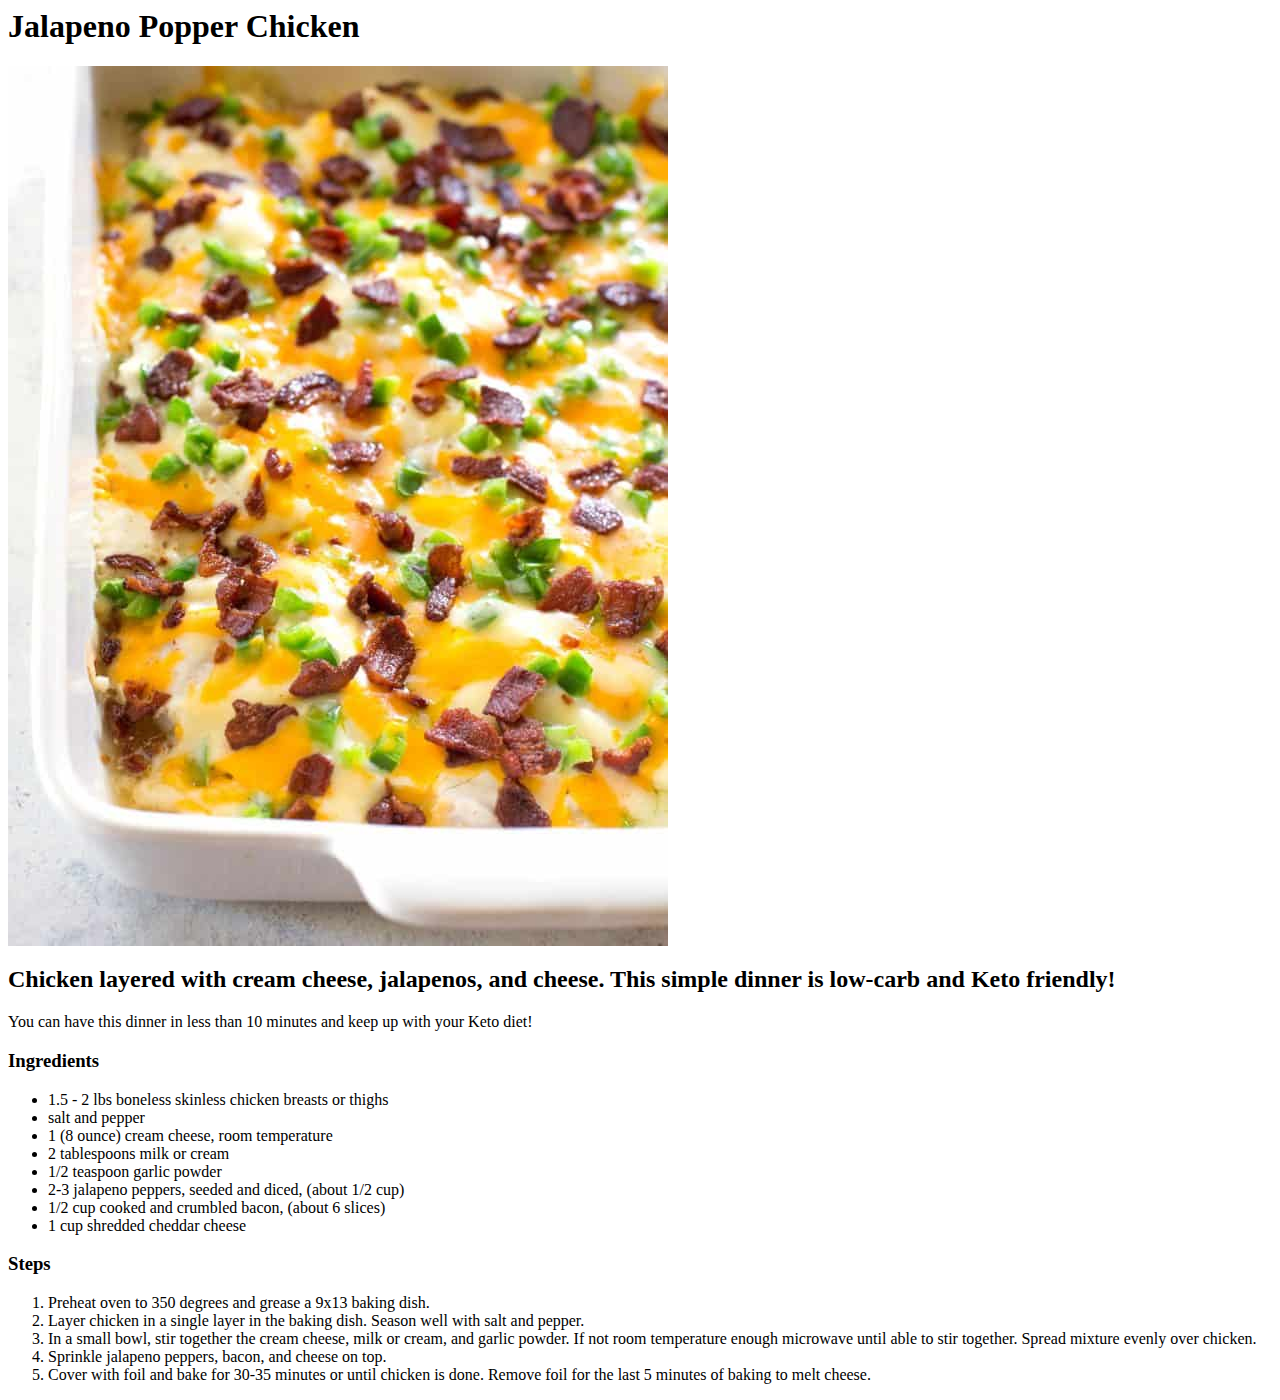
==== recipes/jalapeno-popper-chicken.html @ 94b83726 "modified index.html, added jalapeno popper chicken and viking feast image, created jalapeno-popper-c" ====
<!DOCTYPE>
<html lang="en">
    <head>
        <meta charset="utf-8">
        <title>Jalapeno Popper Chicken</title>
    </head>
    <body>
        <h1>Jalapeno Popper Chicken</h1>
            <img src="../images/jalapeno-popper-chicken.jpg" alt="Jalapeno Popper Chicken">
        <h2>Chicken layered with cream cheese, jalapenos, and cheese. This simple dinner is low-carb and Keto friendly!</h2>
            <p>You can have this dinner in less than 10 minutes and keep up with your Keto diet!</p>
        <h3>Ingredients</h3>
            <ul>
                <li>1.5 - 2 lbs boneless skinless chicken breasts or thighs</li>
                <li>salt and pepper </li>
                <li>1 (8 ounce) cream cheese, room temperature</li>
                <li>2 tablespoons milk or cream</li>
                <li>1/2 teaspoon garlic powder </li>
                <li>2-3 jalapeno peppers, seeded and diced, (about 1/2 cup) </li>
                <li>1/2 cup cooked and crumbled bacon, (about 6 slices) </li>
                <li>1 cup shredded cheddar cheese</li>
            </ul>
        <h3>Steps</h3>
            <ol>
                <li>Preheat oven to 350 degrees and grease a 9x13 baking dish.</li>
                <li>Layer chicken in a single layer in the baking dish. Season well with salt and pepper. </li>
                <li>In a small bowl, stir together the cream cheese, milk or cream, and garlic powder. If not room temperature enough microwave until able to stir together. Spread mixture evenly over chicken. </li>
                <li>Sprinkle jalapeno peppers, bacon, and cheese on top. </li>
                <li>Cover with foil and bake for 30-35 minutes or until chicken is done. Remove foil for the last 5 minutes of baking to melt cheese.</li>
            </ol>



    </body>

</html>
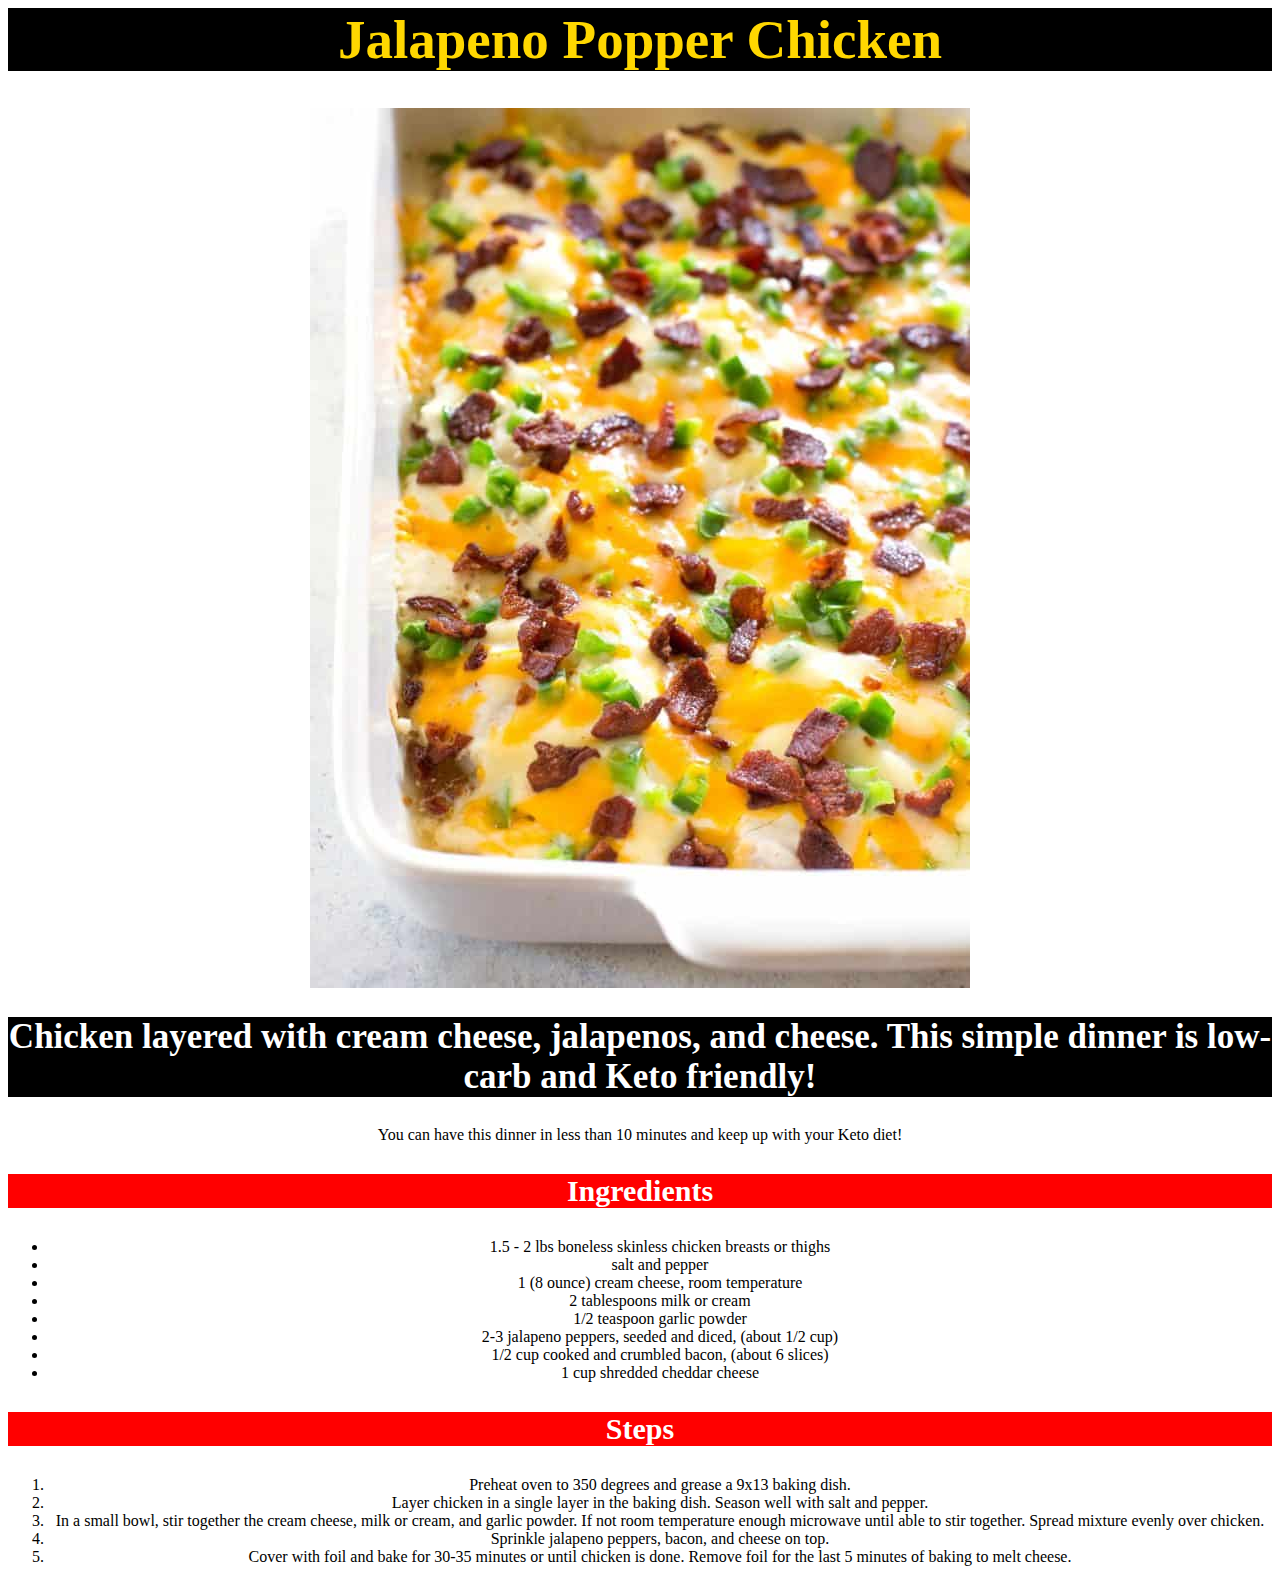
==== commit 3c350f3a: "added first round of css to everything" ====
--- a/recipes/jalapeno-popper-chicken.html
+++ b/recipes/jalapeno-popper-chicken.html
@@ -3,13 +3,14 @@
     <head>
         <meta charset="utf-8">
         <title>Jalapeno Popper Chicken</title>
+        <link rel="stylesheet" href="../style.css" />
     </head>
-    <body>
-        <h1>Jalapeno Popper Chicken</h1>
+    <body style="text-align:center">
+        <h1 class="header1" id="thefont">Jalapeno Popper Chicken</h1>
             <img src="../images/jalapeno-popper-chicken.jpg" alt="Jalapeno Popper Chicken">
-        <h2>Chicken layered with cream cheese, jalapenos, and cheese. This simple dinner is low-carb and Keto friendly!</h2>
+        <h2 class="description1" id="thefont">Chicken layered with cream cheese, jalapenos, and cheese. This simple dinner is low-carb and Keto friendly!</h2>
             <p>You can have this dinner in less than 10 minutes and keep up with your Keto diet!</p>
-        <h3>Ingredients</h3>
+        <h3 class="ingredients" id="thefont">Ingredients</h3>
             <ul>
                 <li>1.5 - 2 lbs boneless skinless chicken breasts or thighs</li>
                 <li>salt and pepper </li>
@@ -20,7 +21,7 @@
                 <li>1/2 cup cooked and crumbled bacon, (about 6 slices) </li>
                 <li>1 cup shredded cheddar cheese</li>
             </ul>
-        <h3>Steps</h3>
+        <h3 class="steps" id="thefont">Steps</h3>
             <ol>
                 <li>Preheat oven to 350 degrees and grease a 9x13 baking dish.</li>
                 <li>Layer chicken in a single layer in the baking dish. Season well with salt and pepper. </li>
--- a/style.css
+++ b/style.css
@@ -0,0 +1,45 @@
+
+#thefont {
+    font-family: cursive, "Times New Roman", sans-serif;
+}
+
+
+.header,
+.description {
+    color: blue;
+    background-color: black;
+    text-align: center;
+    font-size: 65px;
+}
+.description {
+    color: white;
+    font-size: 35px;
+}
+.image1 {
+    display: block;
+    margin-left: auto;
+    margin-right: auto;
+    width: 50%;
+}
+.list {
+    color: blue;
+    text-align: center;
+    font-size: 22px;
+    font-family: cursive, sans-serif;
+}
+.header1 {
+    background-color: black;
+    color: gold;
+    font-size: 55px;
+}
+.description1 {
+    background-color: black;
+    color: white;
+    font-size: 35px;
+}
+.ingredients,
+.steps {
+    background-color: red;
+    color: white;
+    font-size: 30px;
+}